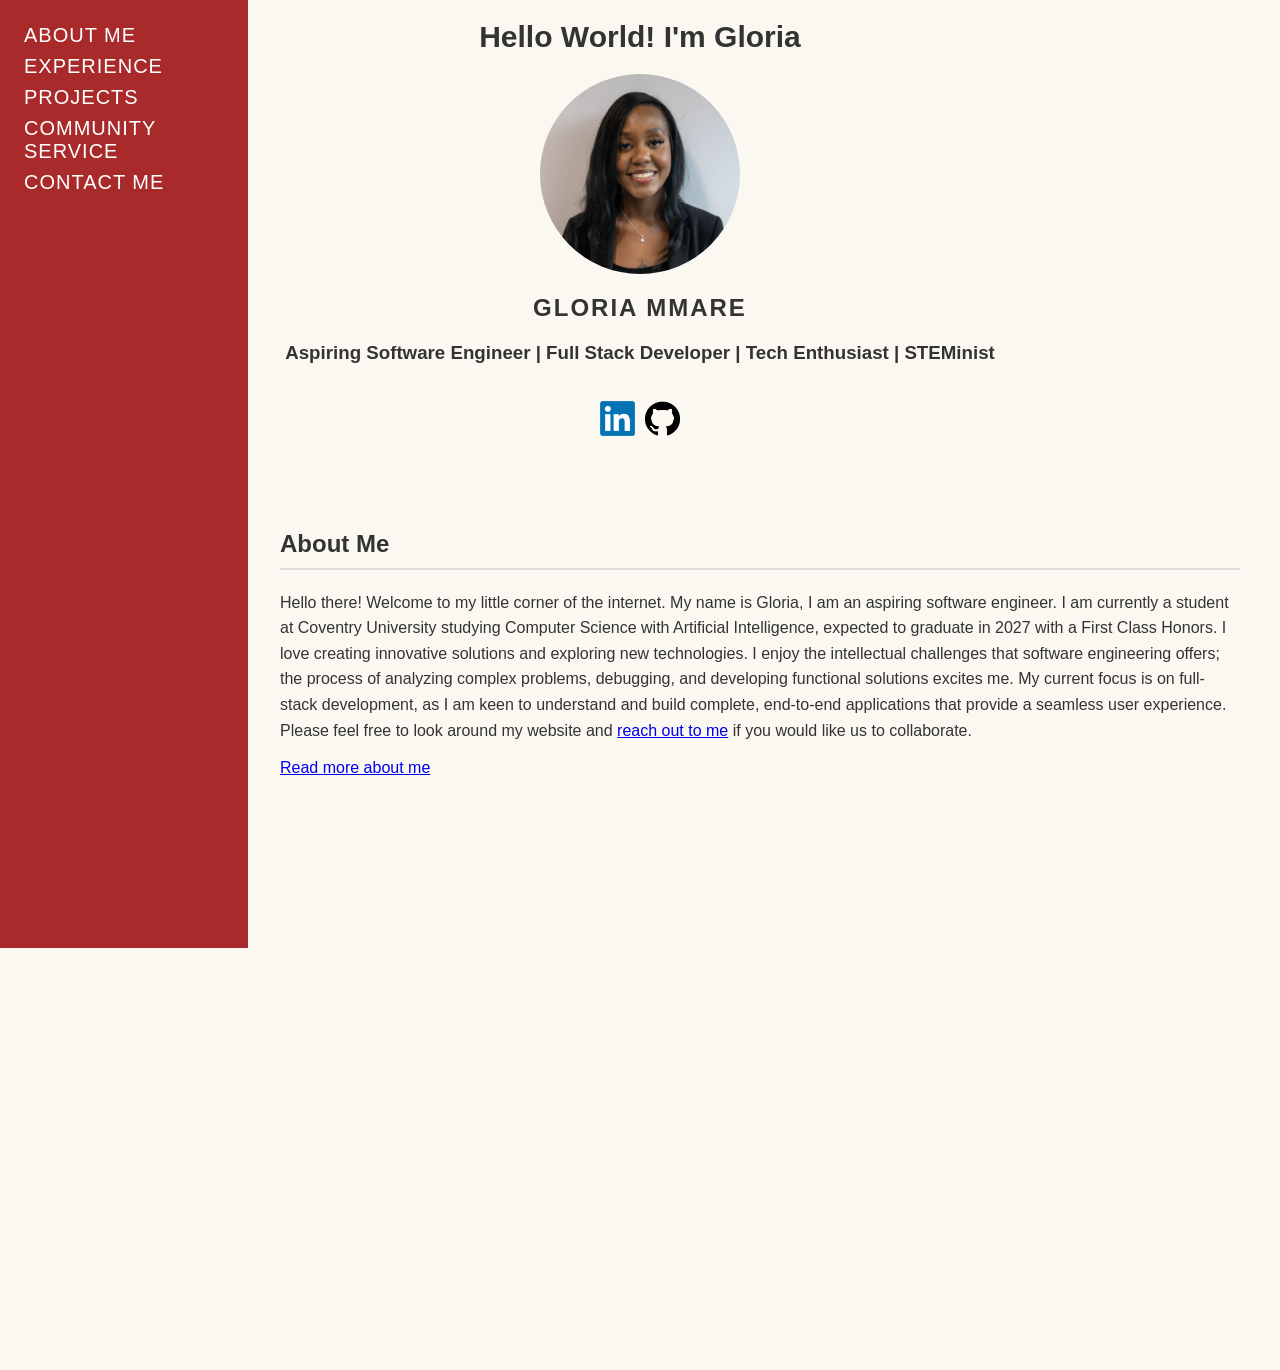
==== index.html @ 929f9eb6 "initial commit" ====
<!DOCTYPE html>
<html>
<body>
  <head>
     <title>Gloria's Website!</title>
     <link rel="stylesheet" href = "style.css" />
  </head>
    <!-- navigation bar to put on the side -->
 
  <header class = "introduction">
    <h1 style=" text-align: center; font-size: 30px;">Hello World! I'm Gloria</h1>
    <!-- add a favicon here -->

    <!-- <style>
      p {font-size: 20px; text-align: center;}
      h2 {font-size: 30px; text-align: center;}
    </style> -->
    </header>
    <div class="image-container">
      <img 
        src="/images/headshot.png" alt="headshot"/></br>
    </div>
    
      <h2 style="text-align: center;  text-transform: uppercase; letter-spacing: 2px;">Gloria Mmare</h2>
      <h3 style="text-align: center;">Aspiring Software Engineer | Full Stack Developer | Tech Enthusiast | STEMinist </h3>

    <div class="socials">
        <a href="https://www.linkedin.com/in/gloria-mmare-92b07a1b2/?skipRedirect=true" target="_blank" rel="social media">
            <img src="/images/linkedin2.png" alt="linkedin Profile" class="linkedin">
        </a>
        <a href="https://github.com/mmareg001/PROJECTS" target="_blank" rel="github">
            <img src="/images/github.png" alt="github" class="github">
        </a>
</div>
       

 
<div class = "main-container">

    <nav class = "main-nav">
  <div class="navdiv">
  <ul>
      <li><a href="/about_me.html">About Me</a></li>
      <li><a href="/experience.html">Experience</a></li>
      <li><a href="/projects.html">Projects</a></li>
      <li><a href ="/community.html">Community Service</a></li>
      <li><a href="/contact.html">Contact me</a></li>
      
    </ul>

    </div>
  
  </nav>
   <main class = "main-content">
      
  
         <h2 class="about-me-heading">About Me</h2>
         <div class="about-me-text">
          <p>Hello there! Welcome to my little corner of the internet. My name is Gloria, I am an aspiring software engineer.  I am currently a student at Coventry University studying Computer Science with Artificial Intelligence, expected to graduate in 2027 with a First Class Honors. I love creating innovative solutions and exploring new technologies. I enjoy the intellectual challenges that software engineering offers; the process of analyzing 
complex problems, debugging, and developing functional solutions excites me.
My current focus is on full-stack development, as I am keen to understand and build complete, end-to-end applications
that provide a seamless user experience. Please feel free to look around my website and <a href="/contact.html">reach out to me</a> if you would like us to collaborate. 
</p>
        <a href="/about_me.html">Read more about me</a>
         </div>
   </main>

</div>


</body>

</html>
---- style.css ----
body {
  background-color: #FAF8F0;
  font-family: 'Inter', sans-serif;
  margin: 0;
  color: #333
  
}
/* .introduction {background-color: #948888;}  */

/* Style the main navigation container */
/* .main-nav {
  /* This centers the menu on the page */
  /* display: flex;
  justify-content: center;
  width: 100%; */
  


/* put navigation bar on the top right of page
.main-nav {
  /* This centers the menu on the page */
  /* position:fixed;
  top: 0;
  right: 0;
  z-index: 1000; */
.main-container {
    display: flex;
    min-height: 100vh;
}

@media (max-width: 768px) {

    /* --- Step 1: Reposition the sidebar to be a top bar --- */
    .navigation-bar {
        position: static;   /* Un-fix it from the side of the page */
        width: 100%;        /* Make it span the full width */
        height: auto;       /* Let its height be determined by its content */
        
        /* Optional: Center the links for a better mobile look */
        text-align: center;
        padding: 20px 0;
    }

    /* --- Step 2: Remove the margin from the main content --- */
    .main-content {
        margin-left: 0; /* This is the KEY to stopping the overlap! */
        padding: 20px;  /* Adjust padding for smaller screens */
    }

    .introduction {
      margin-left: 0;
      padding: 20px;
    }

}

.main-nav {
  width: 200px;
  background-color: #a92a2a;
  /* font-family: 'Times New Roman', Times, serif; */
  /* padding-left: 10px;
  padding-right: 20px; */
  color: white;
  padding: 24px;
  height: 100vh;
  position:fixed;
  top: 0; 
  left: 0;
  /* right: 0; */

  /* flex-shrink: 0; Prevents the sidebar from shrinking */

  /* z-index: 1000; */
}

                            
/* Style the unordered list */
.main-nav ul {
  /* Remove default list  bullet points */
  list-style-type: none;
  margin: 0;
  padding: 0;
  
  /* Use Flexbox to make the list items horizontal instead of vertical*/
  /* display: block;
  gap: 5px; */         
}

/* Style the list items and the links inside them */


/* Style the list items and the links inside them */
.main-nav ul li{
  margin-bottom: 8px;
}




.main-nav li a {
  /* Remove the default underline from the links */
  text-decoration: none;
  
  /* Set the font and color */
  font-family: calibri, sans-serif; /* Use a font that matches the style */
  color: white; /* Charcoal color from the style guide */
  text-transform: uppercase;
  font-size: 20px;
  font-weight: 500 bold;
  letter-spacing: 0.05em;
  transition: background-color 0.2s ease-in-out;
  display: block;
  align-items: left;
  justify-content: left;
  padding: 12px, 0;
  gap: 20px;
  /* margin-right: 30px; */
  /* border: 2px dashed black; */
  
  /* Add padding for spacing and a clickable area */


}


/* Add a hover effect for a better user experience */
.main-nav li a:hover {
  color: red; /* Darken the color on hover */
}

/* body {
  padding-top: 50px; /* Adjust this value to the height of your navigation bar */

.main-content {
  flex-grow: 1;
  padding: 40px;
  margin-left: 240px
}


/* .introduction {text-align: center; line-height: 0.5;} */
.socials {text-align: center; height: 8vh; line-height: 0.7;}

/* p {font-size: 20px; text-align: center;} 
/* This sets font soze tp 20px for all paragraphs */
/* h2 {font-size: 30px; text-align: center;} */


.image-container {
  display: flex;
  justify-content: center; /* This centers the image horizontally */
  align-items: center; /* This centers the image vertically */
  margin-top: 20px;
  /* height: 30vh; Optional: This makes the container take up the full viewport height to center the image on the page. */
}

img {
  width: 200px; /* Set a specific width */
  height: 200px; /* Set the same height as the width for a perfect circle */
  border-radius: 50%; /* This is the key property for making it round */
  object-fit: cover; /* This will prevent the image from stretching if its original aspect ratio isn't square. It will crop it to fit. */
}
/* header {background-color: #939089;} */

.socials {
  display: flex;
  justify-content: center; /* This centers the image horizontally */
  align-items: center; /* This centers the image vertically */
  gap: 10px;
  margin:15px 0;
}

.socials a{
  text-decoration: none;
}

.linkedin, .github {
    width: 35px;
    height: 35px;
    transition: transform 0.3s ease;
     border-radius: 0; /* Override the general img rule for socials */
    /* margin: 0 10px; Use a larger value for visible spacing */
}


.linkedin:hover, .github:hover {
    transform: scale(1.2); /* Makes the logo slightly larger on hover */
    opacity: 0.8
}

.about-me-heading  {
  /* This centers the menu on the page */
  
  text-align: left;
  font-size: 24px;
  border-bottom: 2px solid #ddd;
  padding-bottom: 10px;
  margin-bottom: 20px;
 

}

.about-me-text {
  /* max-width: 1000px;  */
  margin: 0 auto; 
  text-align: left; /* Keep the text aligned to the left for readability */
   
}

.about-me-text p {
    font-size: 16px;
    line-height: 1.6;
    text-align: left;
}

/* applies to all elements in CSS */
/* * {
  text-align: center;
} */
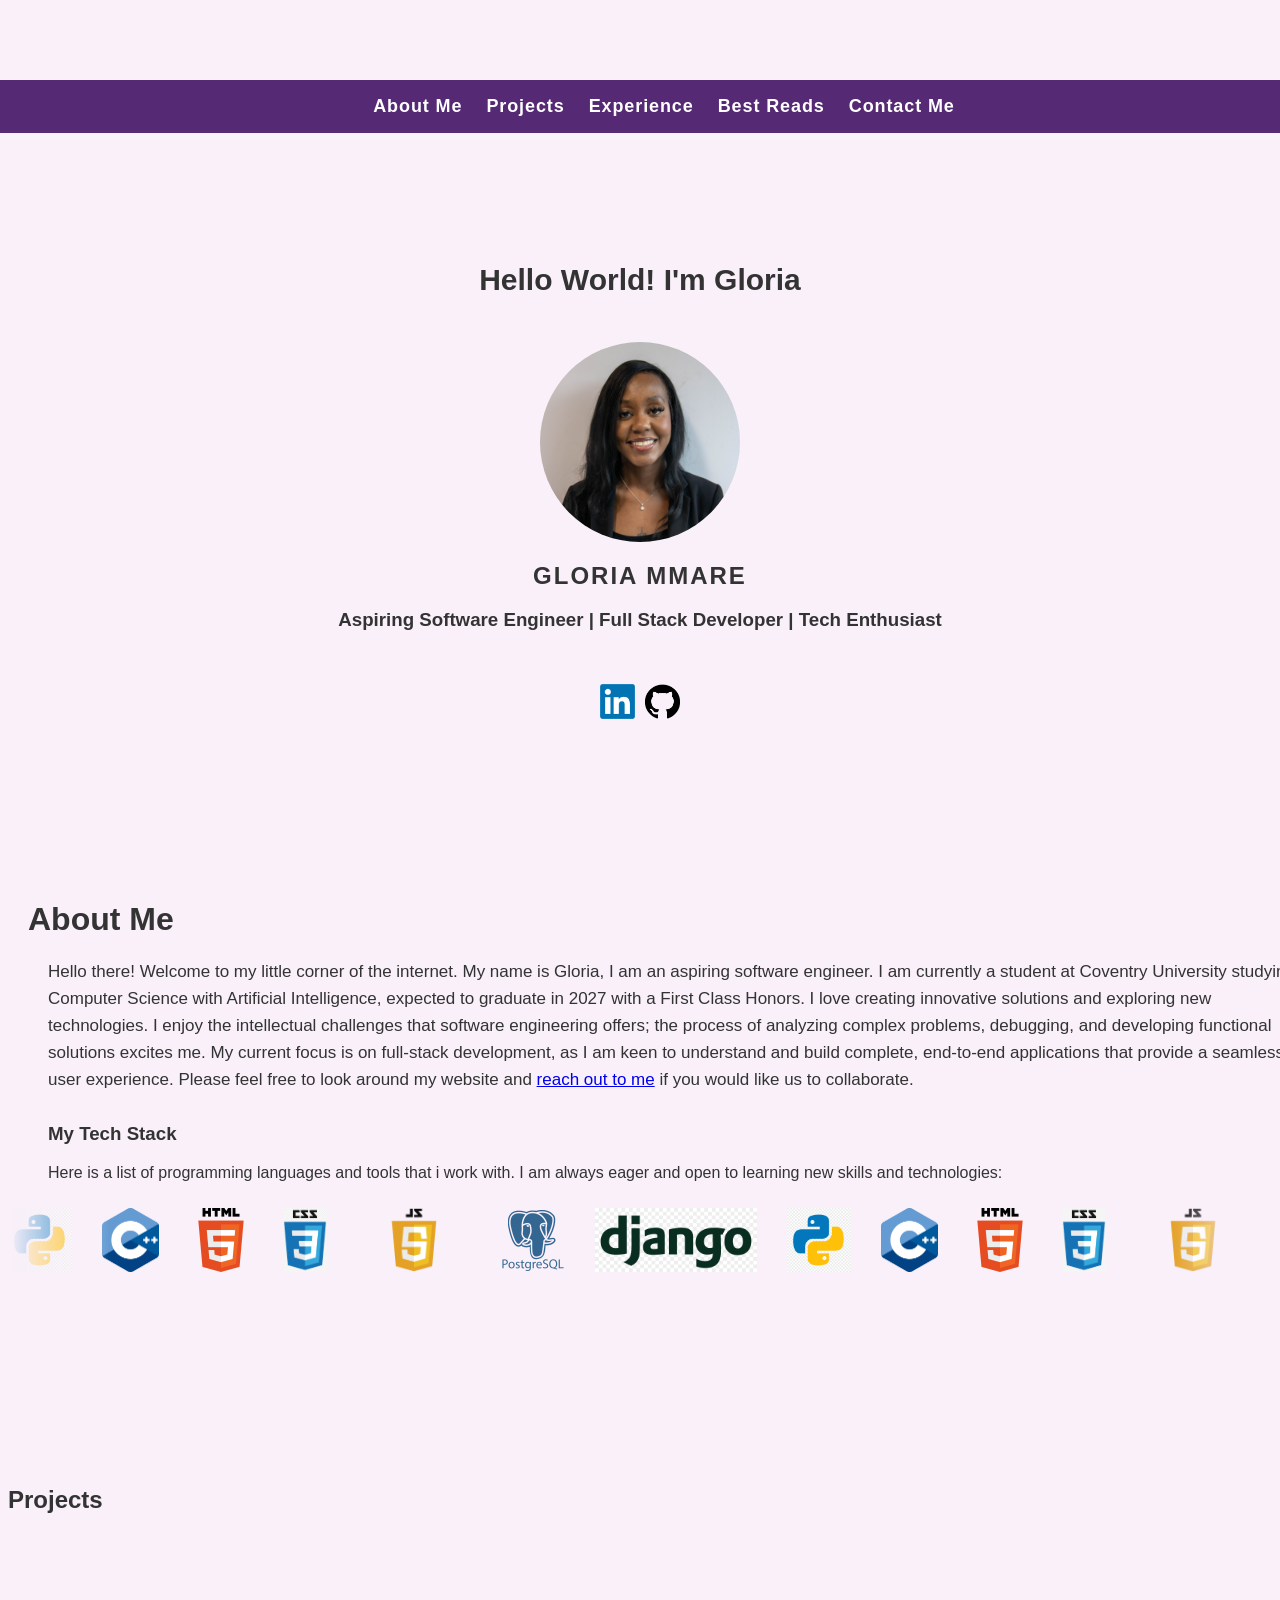
==== commit 3af7d652: "first commit for my website" ====
--- a/index.html
+++ b/index.html
@@ -4,10 +4,12 @@
   <head>
      <title>Gloria's Website!</title>
      <link rel="stylesheet" href = "style.css" />
+    
   </head>
     <!-- navigation bar to put on the side -->
- 
-  <header class = "introduction">
+    
+ <div class = "main-container">
+  <section id = "introduction" class="section">
     <h1 style=" text-align: center; font-size: 30px;">Hello World! I'm Gloria</h1>
     <!-- add a favicon here -->
 
@@ -21,53 +23,117 @@
         src="/images/headshot.png" alt="headshot"/></br>
     </div>
     
-      <h2 style="text-align: center;  text-transform: uppercase; letter-spacing: 2px;">Gloria Mmare</h2>
-      <h3 style="text-align: center;">Aspiring Software Engineer | Full Stack Developer | Tech Enthusiast | STEMinist </h3>
-
+    <div class ="subintro">
+       <h2 style="text-align: center;  text-transform: uppercase; letter-spacing: 2px;">Gloria Mmare</h2>
+      <h3 style="text-align: center;">Aspiring Software Engineer | Full Stack Developer | Tech Enthusiast </h3>
+    </div>
+     
     <div class="socials">
         <a href="https://www.linkedin.com/in/gloria-mmare-92b07a1b2/?skipRedirect=true" target="_blank" rel="social media">
             <img src="/images/linkedin2.png" alt="linkedin Profile" class="linkedin">
         </a>
-        <a href="https://github.com/mmareg001/PROJECTS" target="_blank" rel="github">
+        <a href="https://github.com/mmareg001" target="_blank" rel="github">
             <img src="/images/github.png" alt="github" class="github">
         </a>
+      </section>
 </div>
        
 
- 
-<div class = "main-container">
 
     <nav class = "main-nav">
-  <div class="navdiv">
+  <div id="navdiv">
   <ul>
-      <li><a href="/about_me.html">About Me</a></li>
-      <li><a href="/experience.html">Experience</a></li>
-      <li><a href="/projects.html">Projects</a></li>
-      <li><a href ="/community.html">Community Service</a></li>
-      <li><a href="/contact.html">Contact me</a></li>
+      <li><a href="#about">About Me</a></li>
+      <li><a href="#projects">Projects</a></li>
+      <li><a href="#experience">Experience</a></li>
+      <li><a href ="#reads">Best Reads</a></li>
+      <li><a href="#contact">Contact me</a></li>
       
     </ul>
 
     </div>
+<!--end of Navigation bar-->
   
   </nav>
+  
+    <script>
+    $(function(){
+    $("#navdiv").load("navbar.html");
+    });
+</script>
+
    <main class = "main-content">
-      
-  
+    <section id="about" class="section about-section">
+      <div class="inner">
          <h2 class="about-me-heading">About Me</h2>
          <div class="about-me-text">
           <p>Hello there! Welcome to my little corner of the internet. My name is Gloria, I am an aspiring software engineer.  I am currently a student at Coventry University studying Computer Science with Artificial Intelligence, expected to graduate in 2027 with a First Class Honors. I love creating innovative solutions and exploring new technologies. I enjoy the intellectual challenges that software engineering offers; the process of analyzing 
 complex problems, debugging, and developing functional solutions excites me.
 My current focus is on full-stack development, as I am keen to understand and build complete, end-to-end applications
-that provide a seamless user experience. Please feel free to look around my website and <a href="/contact.html">reach out to me</a> if you would like us to collaborate. 
+that provide a seamless user experience. Please feel free to look around my website and <a href="#contact">reach out to me</a> if you would like us to collaborate. 
 </p>
-        <a href="/about_me.html">Read more about me</a>
          </div>
-   </main>
+         </div>
 
+         <div class="tech-stack-container">
+  
+      <h3 class = "ts-text">My Tech Stack</h3>
+      <p class="ts-text">Here is a list of programming languages and tools that i work with. I am always eager and open to learning new skills and technologies:</p>
+    
+
+
+
+    <div class="marquee" aria-label="Tech stack logos scrolling">
+  <div class="marquee_track">
+    <!-- 1st copy -->
+    <div class="marquee_item">
+     <img src = "/images/python.png">
+      <img src = "/images/cpp.png">
+      <img src = "/images/html.png">
+      <img src = "/images/css.png">
+      <img src= "/images/javascript.png">
+    <img src = "/images/postgres.png">
+    <img src = "/images/django.png">
+    </div>
+
+    <!-- 2nd copy (identical; required for seamless loop) -->
+    <div class="marquee_item" aria-hidden="true">
+      <img src = "/images/python.png">
+      <img src = "/images/cpp.png">
+      <img src = "/images/html.png">
+      <img src = "/images/css.png">
+      <img src= "/images/javascript.png">
+     <img src = "/images/postgres.png">
+     <img src = "/images/django.png">
+    </div>
+  </div>
 </div>
 
+<!--git docker linux node js express js-->
 
-</body>
+    </div>
+    </section>
 
-</html>
+     <section id="projects" class="section">
+      <h2>Projects</h2>
+
+
+
+
+     </section>
+
+
+      <section id="experience" class="section">
+
+
+      </section>
+
+       <section id="reads" class="section">
+
+
+
+       </section>
+
+      </main>
+    </body>
+</html>
--- a/style.css
+++ b/style.css
@@ -1,11 +1,5 @@
 
-body {
-  background-color: #FAF8F0;
-  font-family: 'Inter', sans-serif;
-  margin: 0;
-  color: #333
-  
-}
+
 /* .introduction {background-color: #948888;}  */
 
 /* Style the main navigation container */
@@ -15,7 +9,15 @@
   justify-content: center;
   width: 100%; */
   
-
+  html {
+  scroll-snap-type: y mandatory;
+  scroll-behavior: smooth;
+}
+
+.section {
+  scroll-snap-align: start;
+  padding-top: 100px; /* prevents navbar overlap */
+}
 
 /* put navigation bar on the top right of page
 .main-nav {
@@ -24,9 +26,21 @@
   top: 0;
   right: 0;
   z-index: 1000; */
+  #introduction {
+  height: 70vh;       /* full screen height */
+  display: flex;
+  flex-direction: column;
+  justify-content: center;  /* vertically centered */
+  align-items: center;      /* horizontally centered */
+  text-align: center;
+}
+
 .main-container {
-    display: flex;
-    min-height: 100vh;
+    
+  max-width: 900px;
+  margin: 0 auto;
+  padding: 0 20px;
+
 }
 
 @media (max-width: 768px) {
@@ -44,29 +58,46 @@
 
     /* --- Step 2: Remove the margin from the main content --- */
     .main-content {
-        margin-left: 0; /* This is the KEY to stopping the overlap! */
+     /* This is the KEY to stopping the overlap! */
         padding: 20px;  /* Adjust padding for smaller screens */
     }
 
-    .introduction {
+
+
+    
+    .subintro {
+       width: 100%;        /* Make it span the full width */
+      height: auto;  
+      margin-left: 0;
+      padding: 20px;
+      text-align: center;
+    }
+
+      .tech-stack-container {
       margin-left: 0;
       padding: 20px;
     }
 
+    
 }
 
 .main-nav {
-  width: 200px;
-  background-color: #a92a2a;
+  width: 100%;
+  height: auto;
+  background-color: #562975;
   /* font-family: 'Times New Roman', Times, serif; */
   /* padding-left: 10px;
   padding-right: 20px; */
   color: white;
-  padding: 24px;
-  height: 100vh;
-  position:fixed;
+  padding: 16px 24px;
+  position: fixed;
   top: 0; 
   left: 0;
+  z-index: 1000;
+
+  display: flex;
+  justify-content: center;
+  align-items: center;
   /* right: 0; */
 
   /* flex-shrink: 0; Prevents the sidebar from shrinking */
@@ -81,6 +112,9 @@
   list-style-type: none;
   margin: 0;
   padding: 0;
+
+  display: flex;
+  gap: 24px;
   
   /* Use Flexbox to make the list items horizontal instead of vertical*/
   /* display: block;
@@ -92,7 +126,7 @@
 
 /* Style the list items and the links inside them */
 .main-nav ul li{
-  margin-bottom: 8px;
+  margin-bottom: 0;
 }
 
 
@@ -105,16 +139,13 @@
   /* Set the font and color */
   font-family: calibri, sans-serif; /* Use a font that matches the style */
   color: white; /* Charcoal color from the style guide */
-  text-transform: uppercase;
-  font-size: 20px;
-  font-weight: 500 bold;
+  text-transform: capitalize;
+  font-size: 18px;
+  font-weight: 600;
   letter-spacing: 0.05em;
   transition: background-color 0.2s ease-in-out;
-  display: block;
-  align-items: left;
-  justify-content: left;
-  padding: 12px, 0;
-  gap: 20px;
+  padding: 82px, 0;
+  
   /* margin-right: 30px; */
   /* border: 2px dashed black; */
   
@@ -129,14 +160,17 @@
   color: red; /* Darken the color on hover */
 }
 
+body {
+  background-color: #f9f0fa;
+  font-family: 'Inter', sans-serif;
+  color: #333;
+  margin-top: 80px;
+  
+}
 /* body {
   padding-top: 50px; /* Adjust this value to the height of your navigation bar */
 
-.main-content {
-  flex-grow: 1;
-  padding: 40px;
-  margin-left: 240px
-}
+
 
 
 /* .introduction {text-align: center; line-height: 0.5;} */
@@ -189,33 +223,211 @@
     opacity: 0.8
 }
 
+.about-section {
+  width: 100%;
+  padding: 64px 0;
+  scroll-margin-top: 80px;
+}
+
+.about-section.inner {
+  max-width: 1100px;
+  margin: 0 auto;
+  padding: 0 24px;
+}
+
 .about-me-heading  {
   /* This centers the menu on the page */
   
-  text-align: left;
-  font-size: 24px;
-  border-bottom: 2px solid #ddd;
-  padding-bottom: 10px;
-  margin-bottom: 20px;
+ text-align: left;
+  padding: 0 20px;
+margin-bottom: 20px;
+font-weight: 700;
+font-size: 32px;
  
 
 }
 
 .about-me-text {
   /* max-width: 1000px;  */
+ /* Keep the text aligned to the left for readability */
+   
+  max-width: none;
+  width: 100%;
+  padding: 0 40px;
+  text-align: left;
+
+}
+
+.about-me-text p {
+    font-size: 17px;
+    line-height: 1.6;
+    
+    
+}
+
+
+
+.tech-stack-container {
+    margin-top: 30px;
+    margin-bottom: 20px;
+    
+}
+
+.ts-text{
+  max-width: none;
+  width: 100%;
+  padding: 0 40px;
+  text-align: left;
+}
+
+.skills-list {
+   
+    
+    align-items: left;
+    gap: 5px; /* Space between badges */
+    padding-top: 10px;
+    margin: 15px 0;
+
+      display: grid;
+  /* This next line is the magic part: it creates 4 equal-width columns */
+  grid-template-columns: repeat(4, 1fr);
+  
+  /* This adds a nice space between all the logos */
+  
+  
+  /* Optional: Center the whole grid if it doesn't take up the full page width */
+  width: 80%;
+ 
+}
+
+.skils-list a{
+  text-decoration: none;
+}
+
+
+.skill-badge {
+    padding: 8px 15px;
+    border-radius: 5px;
+    color: white;
+    font-weight: bold;
+    font-size: 0.9em;
+    display: inline-flex;
+    align-items: center; /* This is key to vertically aligning the image and text */
+    gap: 8px; /* This creates the space between the image and the text */
+}
+
+/* --- NEW: Style for the images inside the badges --- */
+.marquee_item img {
+  width: 100px;
+  height: 100px;
+  object-fit: contain;
+}
+
+
+.experience-heading  {
+  text-align: center;
+  font-size: 20px;
+  border-bottom: 2px solid #ddd;
+}
+
+.experience-text {
+  /* max-width: 1000px;  */
   margin: 0 auto; 
-  text-align: left; /* Keep the text aligned to the left for readability */
+  text-align: center; /* Keep the text aligned to the left for readability */
    
 }
 
-.about-me-text p {
+.experience-text li {
     font-size: 16px;
-    line-height: 1.6;
-    text-align: left;
-}
-
-/* applies to all elements in CSS */
-/* * {
-  text-align: center;
-} */
-
+    text-align: center;
+}
+
+.project1 {
+  background-color: blueviolet;
+  box-shadow: 0;
+  padding: 10px;
+  border-radius: 25%;
+}
+
+.project1 h3 {
+  font-size: 20px;
+  color: white;
+  margin: 0 auto;
+}
+
+.project1 p {
+  font-size: 10px;
+  color: white;
+  margin: 0 auto;
+}
+
+.project1 img{
+  width: 100%
+}
+
+
+
+/* Container: hides overflow and adds a subtle edge fade (optional) */
+.marquee {
+  display: block;
+  width: 100%;
+  overflow: hidden;
+  /* Optional edge fade to mask pop-in/out */
+  -webkit-mask-image: linear-gradient(to right, transparent, black 8%, black 92%, transparent);
+          mask-image: linear-gradient(to right, transparent, black 8%, black 92%, transparent);
+}
+
+/* Track: two copies of content aligned in a row */
+.marquee_track {
+  display: inline-flex;
+  align-items: center;
+  white-space: nowrap;          /* keep everything on one line */
+  gap: 30px;                    /* space between items/groups */
+  animation: marquee-scroll 12s linear infinite; /* adjust speed here */
+  will-change: transform;       /* perf hint */
+}
+
+/* Pause on hover */
+.marquee:hover .marquee_track {
+  animation-play-state: paused;
+}
+
+/* Each group of images (one "copy") */
+.marquee_item {
+  display: inline-flex;
+  align-items: center;
+  gap: 30px;           /* spacing between logos */
+  flex: 0 0 auto;      /* prevent shrink */
+  padding: 10px 0;
+}
+
+/* Logos */
+.marquee_item img {
+  height: 64px;        /* pick a consistent height */
+  width: auto;         /* keep aspect ratio */
+  object-fit: contain; /* neat fitting */
+  border-radius: 0;
+}
+
+/* Continuous right -> left scroll by moving half the track width */
+@keyframes marquee-scroll {
+  from { transform: translateX(0); }
+  to   { transform: translateX(-50%); }
+}
+
+/* Responsive tweaks */
+@media (max-width: 1000px) {
+  .marquee_track { gap: 40px; }
+  .marquee_item { gap: 40px; }
+
+  /* If you want circular thumbnails on mobile, use this; otherwise keep logos rectangular */
+  /* .marquee_item img {
+    width: 200px;
+    height: 200px;
+    border-radius: 50%;
+    object-fit: cover;
+  } */
+}
+
+
+
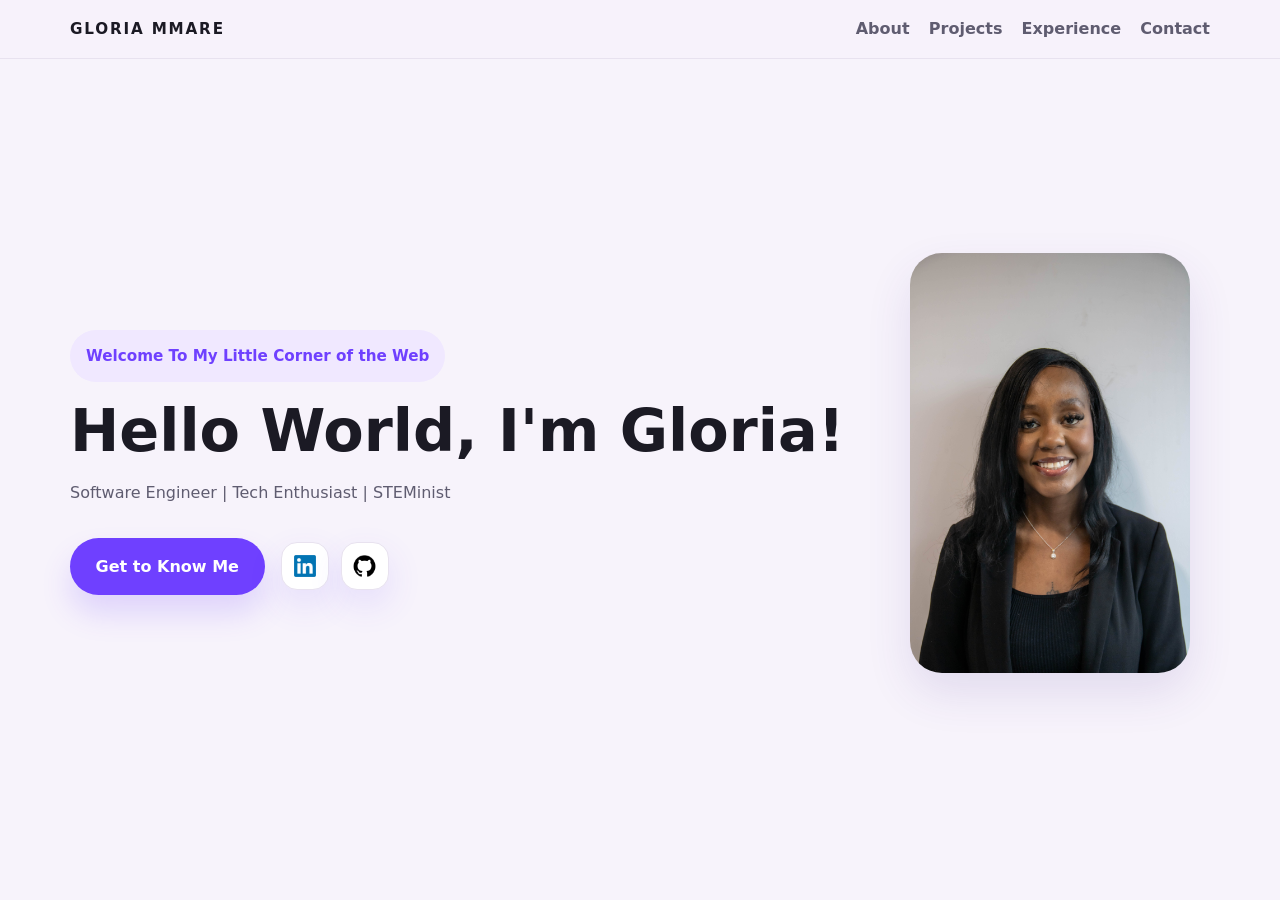
==== commit e7a45fe0: "Changes to my website UI" ====
--- a/index.html
+++ b/index.html
@@ -1,139 +1,50 @@
 <!DOCTYPE html>
-<html>
-<body>
-  <head>
-     <title>Gloria's Website!</title>
-     <link rel="stylesheet" href = "style.css" />
-    
-  </head>
-    <!-- navigation bar to put on the side -->
-    
- <div class = "main-container">
-  <section id = "introduction" class="section">
-    <h1 style=" text-align: center; font-size: 30px;">Hello World! I'm Gloria</h1>
-    <!-- add a favicon here -->
+<html lang="en">
+<head>
+  <meta charset="UTF-8" />
+  <meta name="viewport" content="width=device-width, initial-scale=1.0" />
+  <title>Gloria Mmare | Aspiring Software Engineer</title>
+  <link rel="stylesheet" href="style.css" />
+</head>
+<body class="homepage">
+  <header class="site-header">
+    <div class="container header-inner">
+      <a href="index.html" class="brand"> GLORIA MMARE
+      </a>
+      <nav class="main-nav">
+        <ul>
+          <li><a href="about_me.html">About</a></li>
+          <li><a href="projects.html">Projects</a></li>
+          <li><a href="experience.html">Experience</a></li>
+          <li><a href="contact.html">Contact</a></li>
+        </ul>
+      </nav>
+    </div>
+  </header>
 
-    <!-- <style>
-      p {font-size: 20px; text-align: center;}
-      h2 {font-size: 30px; text-align: center;}
-    </style> -->
-    </header>
-    <div class="image-container">
-      <img 
-        src="/images/headshot.png" alt="headshot"/></br>
-    </div>
-    
-    <div class ="subintro">
-       <h2 style="text-align: center;  text-transform: uppercase; letter-spacing: 2px;">Gloria Mmare</h2>
-      <h3 style="text-align: center;">Aspiring Software Engineer | Full Stack Developer | Tech Enthusiast </h3>
-    </div>
-     
-    <div class="socials">
-        <a href="https://www.linkedin.com/in/gloria-mmare-92b07a1b2/?skipRedirect=true" target="_blank" rel="social media">
-            <img src="/images/linkedin2.png" alt="linkedin Profile" class="linkedin">
-        </a>
-        <a href="https://github.com/mmareg001" target="_blank" rel="github">
-            <img src="/images/github.png" alt="github" class="github">
-        </a>
-      </section>
-</div>
-       
+  <main class="container">
+    <section class="hero">
+      <div>
+        <span class="hero-badge"> Welcome To My Little Corner of the Web </span> 
+        <h1 class="hero-title">Hello World, I'm Gloria!</h1>
+        <p class="hero-description"> Software Engineer | Tech Enthusiast | STEMinist </p>
+        <div class="hero-actions">
+          <a href="about_me.html" class="button button-primary">Get to Know Me</a>
+          <div class="icon-actions">
+            <a href="https://www.linkedin.com/in/gloria-mmare-92b07a1b2/?skipRedirect=true" target="_blank" rel="noopener noreferrer" class="icon-button" aria-label="LinkedIn">
+              <img src="images/linkedin2.png" alt="LinkedIn" />
+            </a>
+            <a href="https://github.com/mmareg001" target="_blank" rel="noopener noreferrer" class="icon-button" aria-label="GitHub">
+              <img src="images/github.png" alt="GitHub" />
+            </a>
+          </div>
+        </div>
+      </div>
 
-
-    <nav class = "main-nav">
-  <div id="navdiv">
-  <ul>
-      <li><a href="#about">About Me</a></li>
-      <li><a href="#projects">Projects</a></li>
-      <li><a href="#experience">Experience</a></li>
-      <li><a href ="#reads">Best Reads</a></li>
-      <li><a href="#contact">Contact me</a></li>
-      
-    </ul>
-
-    </div>
-<!--end of Navigation bar-->
-  
-  </nav>
-  
-    <script>
-    $(function(){
-    $("#navdiv").load("navbar.html");
-    });
-</script>
-
-   <main class = "main-content">
-    <section id="about" class="section about-section">
-      <div class="inner">
-         <h2 class="about-me-heading">About Me</h2>
-         <div class="about-me-text">
-          <p>Hello there! Welcome to my little corner of the internet. My name is Gloria, I am an aspiring software engineer.  I am currently a student at Coventry University studying Computer Science with Artificial Intelligence, expected to graduate in 2027 with a First Class Honors. I love creating innovative solutions and exploring new technologies. I enjoy the intellectual challenges that software engineering offers; the process of analyzing 
-complex problems, debugging, and developing functional solutions excites me.
-My current focus is on full-stack development, as I am keen to understand and build complete, end-to-end applications
-that provide a seamless user experience. Please feel free to look around my website and <a href="#contact">reach out to me</a> if you would like us to collaborate. 
-</p>
-         </div>
-         </div>
-
-         <div class="tech-stack-container">
-  
-      <h3 class = "ts-text">My Tech Stack</h3>
-      <p class="ts-text">Here is a list of programming languages and tools that i work with. I am always eager and open to learning new skills and technologies:</p>
-    
-
-
-
-    <div class="marquee" aria-label="Tech stack logos scrolling">
-  <div class="marquee_track">
-    <!-- 1st copy -->
-    <div class="marquee_item">
-     <img src = "/images/python.png">
-      <img src = "/images/cpp.png">
-      <img src = "/images/html.png">
-      <img src = "/images/css.png">
-      <img src= "/images/javascript.png">
-    <img src = "/images/postgres.png">
-    <img src = "/images/django.png">
-    </div>
-
-    <!-- 2nd copy (identical; required for seamless loop) -->
-    <div class="marquee_item" aria-hidden="true">
-      <img src = "/images/python.png">
-      <img src = "/images/cpp.png">
-      <img src = "/images/html.png">
-      <img src = "/images/css.png">
-      <img src= "/images/javascript.png">
-     <img src = "/images/postgres.png">
-     <img src = "/images/django.png">
-    </div>
-  </div>
-</div>
-
-<!--git docker linux node js express js-->
-
-    </div>
+      <div class="hero-image">
+        <img src="images/headshot.png" alt="Gloria Mmare headshot" />
+      </div>
     </section>
-
-     <section id="projects" class="section">
-      <h2>Projects</h2>
-
-
-
-
-     </section>
-
-
-      <section id="experience" class="section">
-
-
-      </section>
-
-       <section id="reads" class="section">
-
-
-
-       </section>
-
-      </main>
-    </body>
-</html>+  </main>
+</body>
+</html>
--- a/style.css
+++ b/style.css
@@ -1,433 +1,488 @@
-
-
-/* .introduction {background-color: #948888;}  */
-
-/* Style the main navigation container */
-/* .main-nav {
-  /* This centers the menu on the page */
-  /* display: flex;
+:root {
+  color-scheme: light;
+  --bg: #f7f3fb;
+  --surface: #ffffff;
+  --surface-strong: #f7f1ff;
+  --text: #1b1a24;
+  --muted: #5f5c70;
+  --accent: #6f40ff;
+  --accent-soft: #f0e8ff;
+  --border: #e8e2ef;
+  --shadow: 0 20px 45px rgba(72, 52, 145, 0.12);
+}
+
+* {
+  box-sizing: border-box;
+}
+
+html {
+  scroll-behavior: smooth;
+}
+
+html,
+body {
+  min-height: 100%;
+}
+
+body {
+  margin: 0;
+  font-family: Inter, system-ui, -apple-system, BlinkMacSystemFont, "Segoe UI", sans-serif;
+  background: var(--bg);
+  color: var(--text);
+  line-height: 1.6;
+  overflow: auto;
+}
+
+body.homepage {
+  overflow: hidden;
+}
+
+body.homepage main {
+  height: calc(100vh - 92px);
+}
+
+img {
+  max-width: 100%;
+  display: block;
+}
+
+a {
+  color: inherit;
+}
+
+button,
+input,
+textarea,
+a {
+  font: inherit;
+}
+
+.container {
+  width: min(1140px, calc(100% - 2rem));
+  margin: 0 auto;
+}
+
+.site-header {
+  position: sticky;
+  top: 0;
+  z-index: 100;
+  background: rgba(247, 243, 251, 0.96);
+  border-bottom: 1px solid var(--border);
+}
+
+.header-inner {
+  display: flex;
+  align-items: center;
+  justify-content: space-between;
+  gap: 1rem;
+  padding: 1rem 0;
+}
+
+.brand {
+  font-weight: 700;
+  letter-spacing: 0.12em;
+  text-transform: uppercase;
+  font-size: 0.95rem;
+  text-decoration: none;
+  color: var(--text);
+}
+
+.main-nav ul {
+  display: flex;
+  flex-wrap: wrap;
+  gap: 1.2rem;
+  margin: 0;
+  padding: 0;
+  list-style: none;
+}
+
+.main-nav a {
+  color: var(--muted);
+  text-decoration: none;
+  font-weight: 600;
+  transition: color 0.2s ease;
+}
+
+.main-nav a:hover,
+.main-nav a:focus-visible {
+  color: var(--accent);
+}
+
+.hero {
+  display: grid;
+  grid-template-columns: minmax(0, 1.15fr) minmax(220px, 320px);
+  align-items: center;
+  gap: 2rem;
+  min-height: 100%;
+  padding: 2.5rem 0;
+}
+
+.hero-badge {
+  display: inline-flex;
+  align-items: center;
+  gap: 0.65rem;
+  padding: 0.85rem 1rem;
+  border-radius: 999px;
+  background: var(--accent-soft);
+  color: var(--accent);
+  font-size: 0.95rem;
+  font-weight: 700;
+}
+
+.hero-title {
+  margin: 1.25rem 0 1.3rem;
+  font-size: clamp(2.6rem, 4.6vw, 4.4rem);
+  line-height: 0.98;
+}
+
+.hero-description {
+  max-width: 58ch;
+  margin: 0;
+  color: var(--muted);
+}
+
+.hero-actions {
+  display: flex;
+  flex-wrap: wrap;
+  gap: 1rem;
+  margin: 2rem 0 0;
+}
+
+.button {
+  display: inline-flex;
+  align-items: center;
   justify-content: center;
-  width: 100%; */
-  
-  html {
-  scroll-snap-type: y mandatory;
-  scroll-behavior: smooth;
+  padding: 1rem 1.6rem;
+  border-radius: 999px;
+  text-decoration: none;
+  font-weight: 700;
+  transition: transform 0.2s ease, background 0.2s ease, color 0.2s ease;
+}
+
+.button-primary {
+  background: var(--accent);
+  color: white;
+  box-shadow: 0 18px 30px rgba(111, 64, 255, 0.18);
+}
+
+.button-primary:hover {
+  transform: translateY(-1px);
+  background: #5f32e6;
+}
+
+.button-secondary {
+  background: white;
+  color: var(--text);
+  border: 1px solid var(--border);
+}
+
+.button-secondary:hover {
+  background: #f6f0ff;
+}
+
+.hero-image {
+  display: grid;
+  place-items: center;
+}
+
+.hero-image img {
+  width: 280px;
+  max-width: 100%;
+  border-radius: 2rem;
+  box-shadow: var(--shadow);
+}
+
+.hero-actions {
+  display: flex;
+  flex-wrap: wrap;
+  gap: 1rem;
+  margin: 2rem 0 0;
+  align-items: center;
+}
+
+.icon-actions {
+  display: flex;
+  gap: 0.75rem;
+}
+
+.icon-button {
+  display: inline-flex;
+  width: 48px;
+  height: 48px;
+  border-radius: 16px;
+  background: white;
+  align-items: center;
+  justify-content: center;
+  box-shadow: 0 14px 35px rgba(95, 64, 255, 0.12);
+  border: 1px solid var(--border);
+  transition: transform 0.2s ease;
+}
+
+.icon-button img {
+  width: auto;
+  height: 22px;
+  max-width: 100%;
+  max-height: 100%;
+  object-fit: contain;
+}
+
+.icon-button:hover {
+  transform: translateY(-2px);
+}
+
+.socials {
+  display: flex;
+  flex-wrap: wrap;
+  gap: 0.75rem;
+  margin-top: 2rem;
+}
+
+.socials a {
+  display: inline-flex;
+  width: 48px;
+  height: 48px;
+  border-radius: 16px;
+  background: white;
+  align-items: center;
+  justify-content: center;
+  box-shadow: 0 14px 35px rgba(95, 64, 255, 0.12);
+  transition: transform 0.2s ease;
+}
+
+.socials a:hover {
+  transform: translateY(-2px);
+}
+
+.socials img {
+  width: 24px;
+  height: 24px;
 }
 
 .section {
-  scroll-snap-align: start;
-  padding-top: 100px; /* prevents navbar overlap */
-}
-
-/* put navigation bar on the top right of page
-.main-nav {
-  /* This centers the menu on the page */
-  /* position:fixed;
-  top: 0;
-  right: 0;
-  z-index: 1000; */
-  #introduction {
-  height: 70vh;       /* full screen height */
+  padding: 4rem 0;
+}
+
+.section-title {
+  font-size: clamp(1.8rem, 2vw, 2.4rem);
+  margin: 0 0 1rem;
+}
+
+.section-copy {
+  max-width: 68ch;
+  margin: 0;
+  color: var(--muted);
+  line-height: 1.8;
+}
+
+.section-grid {
+  display: grid;
+  gap: 1.5rem;
+}
+
+.overview-grid,
+.project-grid,
+.experience-grid,
+.section-highlight {
+  display: grid;
+  gap: 1.5rem;
+}
+
+.overview-grid {
+  grid-template-columns: repeat(3, minmax(220px, 1fr));
+}
+
+.card,
+.highlight-card,
+.project-card,
+.experience-card {
+  background: white;
+  border: 1px solid var(--border);
+  border-radius: 24px;
+  box-shadow: 0 18px 40px rgba(20, 18, 48, 0.06);
+}
+
+.card {
+  padding: 1.75rem;
+}
+
+.card h3,
+.highlight-card h3,
+.project-card h3,
+.experience-card h3 {
+  margin: 0 0 0.85rem;
+  font-size: 1.15rem;
+}
+
+.card p,
+.highlight-card p,
+.project-card p,
+.experience-card p {
+  margin: 0;
+  color: var(--muted);
+}
+
+.card-list,
+.feature-list,
+.experience-card ul,
+.read-list {
+  margin: 1rem 0 0;
+  padding-left: 1.2rem;
+  color: var(--muted);
+}
+
+.card-list li,
+.feature-list li,
+.experience-card li,
+.read-list li {
+  margin-bottom: 0.7rem;
+}
+
+.card-link,
+.project-card a,
+.highlight-card a {
+  margin-top: 1rem;
+  display: inline-flex;
+  color: var(--accent);
+  font-weight: 700;
+  text-decoration: none;
+}
+
+.card-link:hover,
+.project-card a:hover,
+.highlight-card a:hover {
+  text-decoration: underline;
+}
+
+.tech-stack {
+  background: white;
+  border: 1px solid var(--border);
+  border-radius: 28px;
+  padding: 2rem;
+}
+
+.tech-stack ul {
+  display: grid;
+  grid-template-columns: repeat(3, minmax(160px, 1fr));
+  gap: 1rem;
+  list-style: none;
+  margin: 1.25rem 0 0;
+  padding: 0;
+}
+
+.tech-stack li {
+  padding: 1rem 1.1rem;
+  border-radius: 18px;
+  background: #fbf6ff;
+  border: 1px solid #efe6ff;
+  color: var(--text);
+}
+
+.tech-stack li strong {
+  display: block;
+  margin-bottom: 0.55rem;
+}
+
+.project-grid {
+  grid-template-columns: repeat(3, minmax(240px, 1fr));
+}
+
+.project-card {
+  overflow: hidden;
   display: flex;
   flex-direction: column;
-  justify-content: center;  /* vertically centered */
-  align-items: center;      /* horizontally centered */
+}
+
+.project-card img,
+.project-card .image-fallback {
+  width: 100%;
+  aspect-ratio: 16 / 10;
+  object-fit: cover;
+}
+
+.project-card .image-fallback {
+  display: grid;
+  place-items: center;
+  background: #f5effc;
+  color: var(--muted);
+  font-size: 0.95rem;
+}
+
+.project-card .project-card-content {
+  padding: 1.5rem;
+  display: flex;
+  flex-direction: column;
+  gap: 1rem;
+  flex: 1;
+}
+
+.project-card .project-card-content p {
+  margin: 0;
+}
+
+.experience-grid {
+  grid-template-columns: 1fr;
+}
+
+.experience-card {
+  padding: 1.75rem;
+}
+
+.experience-card .meta {
+  color: var(--accent);
+  margin-top: 0.2rem;
+  font-weight: 700;
+}
+
+.experience-card ul {
+  margin: 1rem 0 0;
+  padding-left: 1.2rem;
+}
+
+.cta-banner {
+  background: linear-gradient(135deg, rgba(111, 64, 255, 0.12), rgba(248, 243, 251, 1));
+  border: 1px solid rgba(111, 64, 255, 0.18);
+  border-radius: 28px;
+  padding: 2rem;
+  display: grid;
+  grid-template-columns: 1fr auto;
+  gap: 1.5rem;
+  align-items: center;
+}
+
+.footer {
+  padding: 2rem 0 3rem;
+  color: var(--muted);
   text-align: center;
-}
-
-.main-container {
-    
-  max-width: 900px;
-  margin: 0 auto;
-  padding: 0 20px;
-
-}
-
-@media (max-width: 768px) {
-
-    /* --- Step 1: Reposition the sidebar to be a top bar --- */
-    .navigation-bar {
-        position: static;   /* Un-fix it from the side of the page */
-        width: 100%;        /* Make it span the full width */
-        height: auto;       /* Let its height be determined by its content */
-        
-        /* Optional: Center the links for a better mobile look */
-        text-align: center;
-        padding: 20px 0;
-    }
-
-    /* --- Step 2: Remove the margin from the main content --- */
-    .main-content {
-     /* This is the KEY to stopping the overlap! */
-        padding: 20px;  /* Adjust padding for smaller screens */
-    }
-
-
-
-    
-    .subintro {
-       width: 100%;        /* Make it span the full width */
-      height: auto;  
-      margin-left: 0;
-      padding: 20px;
-      text-align: center;
-    }
-
-      .tech-stack-container {
-      margin-left: 0;
-      padding: 20px;
-    }
-
-    
-}
-
-.main-nav {
-  width: 100%;
-  height: auto;
-  background-color: #562975;
-  /* font-family: 'Times New Roman', Times, serif; */
-  /* padding-left: 10px;
-  padding-right: 20px; */
-  color: white;
-  padding: 16px 24px;
-  position: fixed;
-  top: 0; 
-  left: 0;
-  z-index: 1000;
-
-  display: flex;
-  justify-content: center;
-  align-items: center;
-  /* right: 0; */
-
-  /* flex-shrink: 0; Prevents the sidebar from shrinking */
-
-  /* z-index: 1000; */
-}
-
-                            
-/* Style the unordered list */
-.main-nav ul {
-  /* Remove default list  bullet points */
-  list-style-type: none;
-  margin: 0;
-  padding: 0;
-
-  display: flex;
-  gap: 24px;
-  
-  /* Use Flexbox to make the list items horizontal instead of vertical*/
-  /* display: block;
-  gap: 5px; */         
-}
-
-/* Style the list items and the links inside them */
-
-
-/* Style the list items and the links inside them */
-.main-nav ul li{
-  margin-bottom: 0;
-}
-
-
-
-
-.main-nav li a {
-  /* Remove the default underline from the links */
-  text-decoration: none;
-  
-  /* Set the font and color */
-  font-family: calibri, sans-serif; /* Use a font that matches the style */
-  color: white; /* Charcoal color from the style guide */
-  text-transform: capitalize;
-  font-size: 18px;
-  font-weight: 600;
-  letter-spacing: 0.05em;
-  transition: background-color 0.2s ease-in-out;
-  padding: 82px, 0;
-  
-  /* margin-right: 30px; */
-  /* border: 2px dashed black; */
-  
-  /* Add padding for spacing and a clickable area */
-
-
-}
-
-
-/* Add a hover effect for a better user experience */
-.main-nav li a:hover {
-  color: red; /* Darken the color on hover */
-}
-
-body {
-  background-color: #f9f0fa;
-  font-family: 'Inter', sans-serif;
-  color: #333;
-  margin-top: 80px;
-  
-}
-/* body {
-  padding-top: 50px; /* Adjust this value to the height of your navigation bar */
-
-
-
-
-/* .introduction {text-align: center; line-height: 0.5;} */
-.socials {text-align: center; height: 8vh; line-height: 0.7;}
-
-/* p {font-size: 20px; text-align: center;} 
-/* This sets font soze tp 20px for all paragraphs */
-/* h2 {font-size: 30px; text-align: center;} */
-
-
-.image-container {
-  display: flex;
-  justify-content: center; /* This centers the image horizontally */
-  align-items: center; /* This centers the image vertically */
-  margin-top: 20px;
-  /* height: 30vh; Optional: This makes the container take up the full viewport height to center the image on the page. */
-}
-
-img {
-  width: 200px; /* Set a specific width */
-  height: 200px; /* Set the same height as the width for a perfect circle */
-  border-radius: 50%; /* This is the key property for making it round */
-  object-fit: cover; /* This will prevent the image from stretching if its original aspect ratio isn't square. It will crop it to fit. */
-}
-/* header {background-color: #939089;} */
-
-.socials {
-  display: flex;
-  justify-content: center; /* This centers the image horizontally */
-  align-items: center; /* This centers the image vertically */
-  gap: 10px;
-  margin:15px 0;
-}
-
-.socials a{
-  text-decoration: none;
-}
-
-.linkedin, .github {
-    width: 35px;
-    height: 35px;
-    transition: transform 0.3s ease;
-     border-radius: 0; /* Override the general img rule for socials */
-    /* margin: 0 10px; Use a larger value for visible spacing */
-}
-
-
-.linkedin:hover, .github:hover {
-    transform: scale(1.2); /* Makes the logo slightly larger on hover */
-    opacity: 0.8
-}
-
-.about-section {
-  width: 100%;
-  padding: 64px 0;
-  scroll-margin-top: 80px;
-}
-
-.about-section.inner {
-  max-width: 1100px;
-  margin: 0 auto;
-  padding: 0 24px;
-}
-
-.about-me-heading  {
-  /* This centers the menu on the page */
-  
- text-align: left;
-  padding: 0 20px;
-margin-bottom: 20px;
-font-weight: 700;
-font-size: 32px;
- 
-
-}
-
-.about-me-text {
-  /* max-width: 1000px;  */
- /* Keep the text aligned to the left for readability */
-   
-  max-width: none;
-  width: 100%;
-  padding: 0 40px;
-  text-align: left;
-
-}
-
-.about-me-text p {
-    font-size: 17px;
-    line-height: 1.6;
-    
-    
-}
-
-
-
-.tech-stack-container {
-    margin-top: 30px;
-    margin-bottom: 20px;
-    
-}
-
-.ts-text{
-  max-width: none;
-  width: 100%;
-  padding: 0 40px;
-  text-align: left;
-}
-
-.skills-list {
-   
-    
-    align-items: left;
-    gap: 5px; /* Space between badges */
-    padding-top: 10px;
-    margin: 15px 0;
-
-      display: grid;
-  /* This next line is the magic part: it creates 4 equal-width columns */
-  grid-template-columns: repeat(4, 1fr);
-  
-  /* This adds a nice space between all the logos */
-  
-  
-  /* Optional: Center the whole grid if it doesn't take up the full page width */
-  width: 80%;
- 
-}
-
-.skils-list a{
-  text-decoration: none;
-}
-
-
-.skill-badge {
-    padding: 8px 15px;
-    border-radius: 5px;
-    color: white;
-    font-weight: bold;
-    font-size: 0.9em;
-    display: inline-flex;
-    align-items: center; /* This is key to vertically aligning the image and text */
-    gap: 8px; /* This creates the space between the image and the text */
-}
-
-/* --- NEW: Style for the images inside the badges --- */
-.marquee_item img {
-  width: 100px;
-  height: 100px;
-  object-fit: contain;
-}
-
-
-.experience-heading  {
-  text-align: center;
-  font-size: 20px;
-  border-bottom: 2px solid #ddd;
-}
-
-.experience-text {
-  /* max-width: 1000px;  */
-  margin: 0 auto; 
-  text-align: center; /* Keep the text aligned to the left for readability */
-   
-}
-
-.experience-text li {
-    font-size: 16px;
-    text-align: center;
-}
-
-.project1 {
-  background-color: blueviolet;
-  box-shadow: 0;
-  padding: 10px;
-  border-radius: 25%;
-}
-
-.project1 h3 {
-  font-size: 20px;
-  color: white;
-  margin: 0 auto;
-}
-
-.project1 p {
-  font-size: 10px;
-  color: white;
-  margin: 0 auto;
-}
-
-.project1 img{
-  width: 100%
-}
-
-
-
-/* Container: hides overflow and adds a subtle edge fade (optional) */
-.marquee {
-  display: block;
-  width: 100%;
-  overflow: hidden;
-  /* Optional edge fade to mask pop-in/out */
-  -webkit-mask-image: linear-gradient(to right, transparent, black 8%, black 92%, transparent);
-          mask-image: linear-gradient(to right, transparent, black 8%, black 92%, transparent);
-}
-
-/* Track: two copies of content aligned in a row */
-.marquee_track {
-  display: inline-flex;
-  align-items: center;
-  white-space: nowrap;          /* keep everything on one line */
-  gap: 30px;                    /* space between items/groups */
-  animation: marquee-scroll 12s linear infinite; /* adjust speed here */
-  will-change: transform;       /* perf hint */
-}
-
-/* Pause on hover */
-.marquee:hover .marquee_track {
-  animation-play-state: paused;
-}
-
-/* Each group of images (one "copy") */
-.marquee_item {
-  display: inline-flex;
-  align-items: center;
-  gap: 30px;           /* spacing between logos */
-  flex: 0 0 auto;      /* prevent shrink */
-  padding: 10px 0;
-}
-
-/* Logos */
-.marquee_item img {
-  height: 64px;        /* pick a consistent height */
-  width: auto;         /* keep aspect ratio */
-  object-fit: contain; /* neat fitting */
-  border-radius: 0;
-}
-
-/* Continuous right -> left scroll by moving half the track width */
-@keyframes marquee-scroll {
-  from { transform: translateX(0); }
-  to   { transform: translateX(-50%); }
-}
-
-/* Responsive tweaks */
-@media (max-width: 1000px) {
-  .marquee_track { gap: 40px; }
-  .marquee_item { gap: 40px; }
-
-  /* If you want circular thumbnails on mobile, use this; otherwise keep logos rectangular */
-  /* .marquee_item img {
-    width: 200px;
-    height: 200px;
-    border-radius: 50%;
-    object-fit: cover;
-  } */
-}
-
-
-
+  font-size: 0.95rem;
+}
+
+@media (max-width: 960px) {
+  .hero {
+    grid-template-columns: 1fr;
+  }
+
+  .overview-grid,
+  .project-grid,
+  .section-highlight {
+    grid-template-columns: 1fr;
+  }
+}
+
+@media (max-width: 680px) {
+  .header-inner {
+    flex-direction: column;
+    align-items: flex-start;
+  }
+
+  .main-nav ul {
+    gap: 0.8rem;
+  }
+
+  .hero-title {
+    font-size: 2.8rem;
+  }
+
+  .hero-actions {
+    width: 100%;
+  }
+}
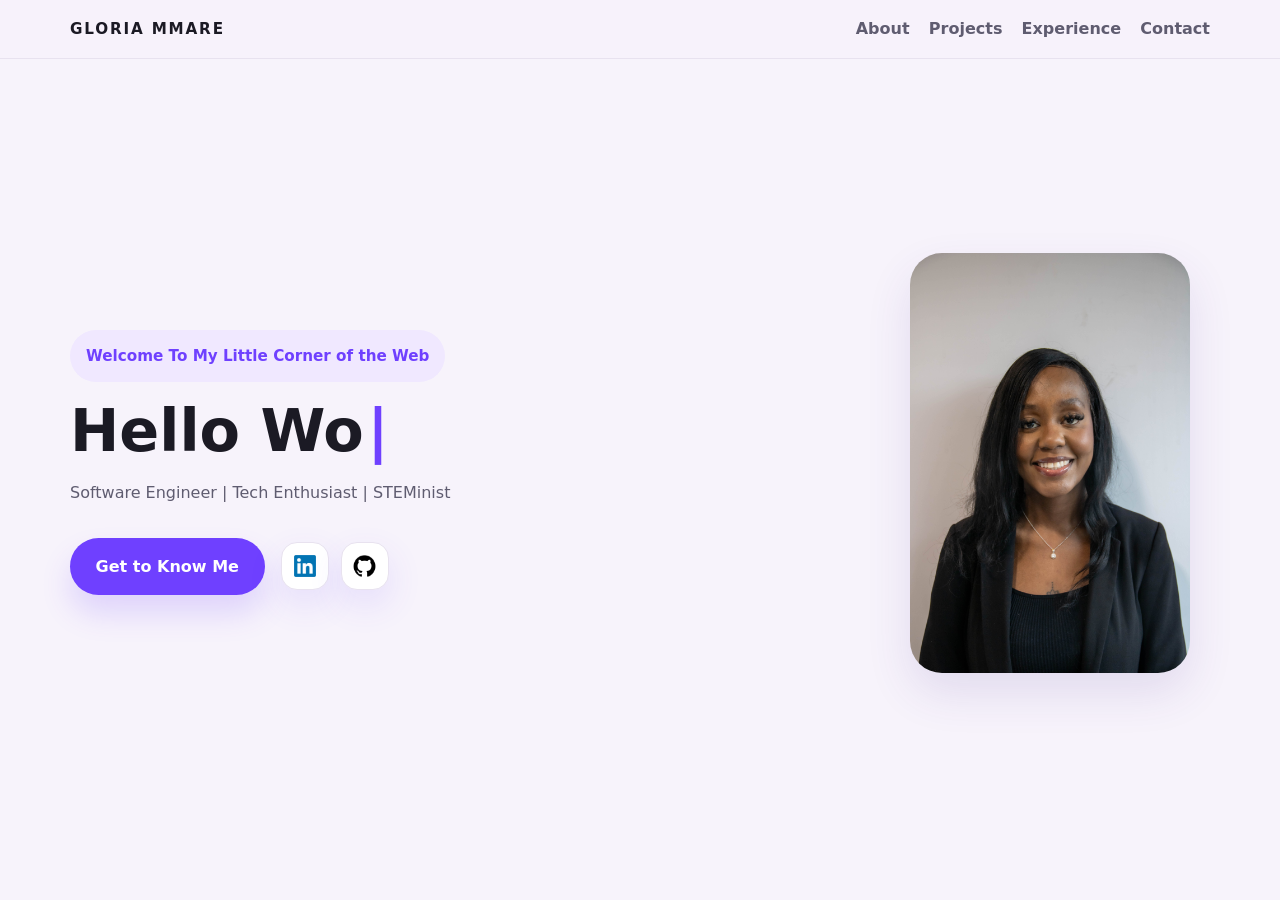
==== commit 0bdad711: "Adding more character to the website" ====
--- a/index.html
+++ b/index.html
@@ -26,7 +26,7 @@
     <section class="hero">
       <div>
         <span class="hero-badge"> Welcome To My Little Corner of the Web </span> 
-        <h1 class="hero-title">Hello World, I'm Gloria!</h1>
+        <h1 class="hero-title"><span id="typing-text"></span><span class="cursor" aria-hidden="true">|</span></h1>
         <p class="hero-description"> Software Engineer | Tech Enthusiast | STEMinist </p>
         <div class="hero-actions">
           <a href="about_me.html" class="button button-primary">Get to Know Me</a>
@@ -46,5 +46,6 @@
       </div>
     </section>
   </main>
+  <script src="script.js"></script>
 </body>
 </html>
--- a/style.css
+++ b/style.css
@@ -135,6 +135,17 @@
   line-height: 0.98;
 }
 
+.hero-title .cursor {
+  display: inline-block;
+  margin-left: 0.22rem;
+  color: var(--accent);
+  animation: blink 1s steps(2, start) infinite;
+}
+
+@keyframes blink {
+  to { visibility: hidden; }
+}
+
 .hero-description {
   max-width: 58ch;
   margin: 0;
@@ -259,12 +270,14 @@
 }
 
 .section {
-  padding: 4rem 0;
+  padding: 2.5rem 0;
 }
 
 .section-title {
   font-size: clamp(1.8rem, 2vw, 2.4rem);
   margin: 0 0 1rem;
+  color: var(--accent);
+  font-weight: 700;
 }
 
 .section-copy {
@@ -321,6 +334,63 @@
   color: var(--muted);
 }
 
+.contact-form {
+  display: grid;
+  gap: 1rem;
+  margin-top: 1.5rem;
+}
+
+.contact-form label {
+  display: block;
+  font-weight: 700;
+  color: var(--text);
+}
+
+.contact-form input,
+.contact-form textarea {
+  width: 100%;
+  padding: 1rem 1rem;
+  border: 1px solid var(--border);
+  border-radius: 18px;
+  background: #fbf7ff;
+  color: var(--text);
+  transition: border-color 0.2s ease, box-shadow 0.2s ease;
+}
+
+.contact-form input:focus,
+.contact-form textarea:focus {
+  outline: none;
+  border-color: rgba(111, 64, 255, 0.45);
+  box-shadow: 0 0 0 4px rgba(111, 64, 255, 0.08);
+}
+
+.contact-form button {
+  width: fit-content;
+  padding: 0.95rem 1.6rem;
+  border: none;
+  border-radius: 999px;
+  background: var(--accent);
+  color: white;
+  font-weight: 700;
+  cursor: pointer;
+  box-shadow: 0 16px 30px rgba(111, 64, 255, 0.22);
+  transition: transform 0.2s ease, background 0.2s ease;
+}
+
+.contact-form button:hover {
+  transform: translateY(-1px);
+  background: #5f32e6;
+}
+
+.form-success {
+  margin-bottom: 1.25rem;
+  padding: 1rem 1.2rem;
+  border-radius: 20px;
+  background: rgba(111, 64, 255, 0.12);
+  color: var(--accent);
+  font-weight: 700;
+}
+
 .card-list,
 .feature-list,
 .experience-card ul,
@@ -390,6 +460,12 @@
   overflow: hidden;
   display: flex;
   flex-direction: column;
+  transition: transform 0.25s ease, box-shadow 0.25s ease;
+}
+
+.project-card:hover {
+  transform: translateY(-6px);
+  box-shadow: 0 24px 60px rgba(111, 64, 255, 0.18);
 }
 
 .project-card img,
@@ -466,6 +542,15 @@
   .section-highlight {
     grid-template-columns: 1fr;
   }
+
+  .tech-stack ul {
+    grid-template-columns: repeat(2, minmax(160px, 1fr));
+  }
+
+  .cta-banner {
+    grid-template-columns: 1fr;
+    gap: 1rem;
+  }
 }
 
 @media (max-width: 680px) {
@@ -476,6 +561,8 @@
 
   .main-nav ul {
     gap: 0.8rem;
+    width: 100%;
+    justify-content: flex-start;
   }
 
   .hero-title {
@@ -484,5 +571,34 @@
 
   .hero-actions {
     width: 100%;
-  }
-}
+    flex-direction: column;
+    align-items: stretch;
+  }
+
+  .hero-actions .button {
+    width: 100%;
+    max-width: 320px;
+  }
+
+  .icon-actions {
+    width: 100%;
+    justify-content: flex-start;
+  }
+
+  .hero-image img {
+    width: 100%;
+    max-width: 280px;
+  }
+
+  .section {
+    padding: 2.5rem 0;
+  }
+
+  .cta-banner {
+    text-align: center;
+  }
+
+  .socials {
+    justify-content: flex-start;
+  }
+}
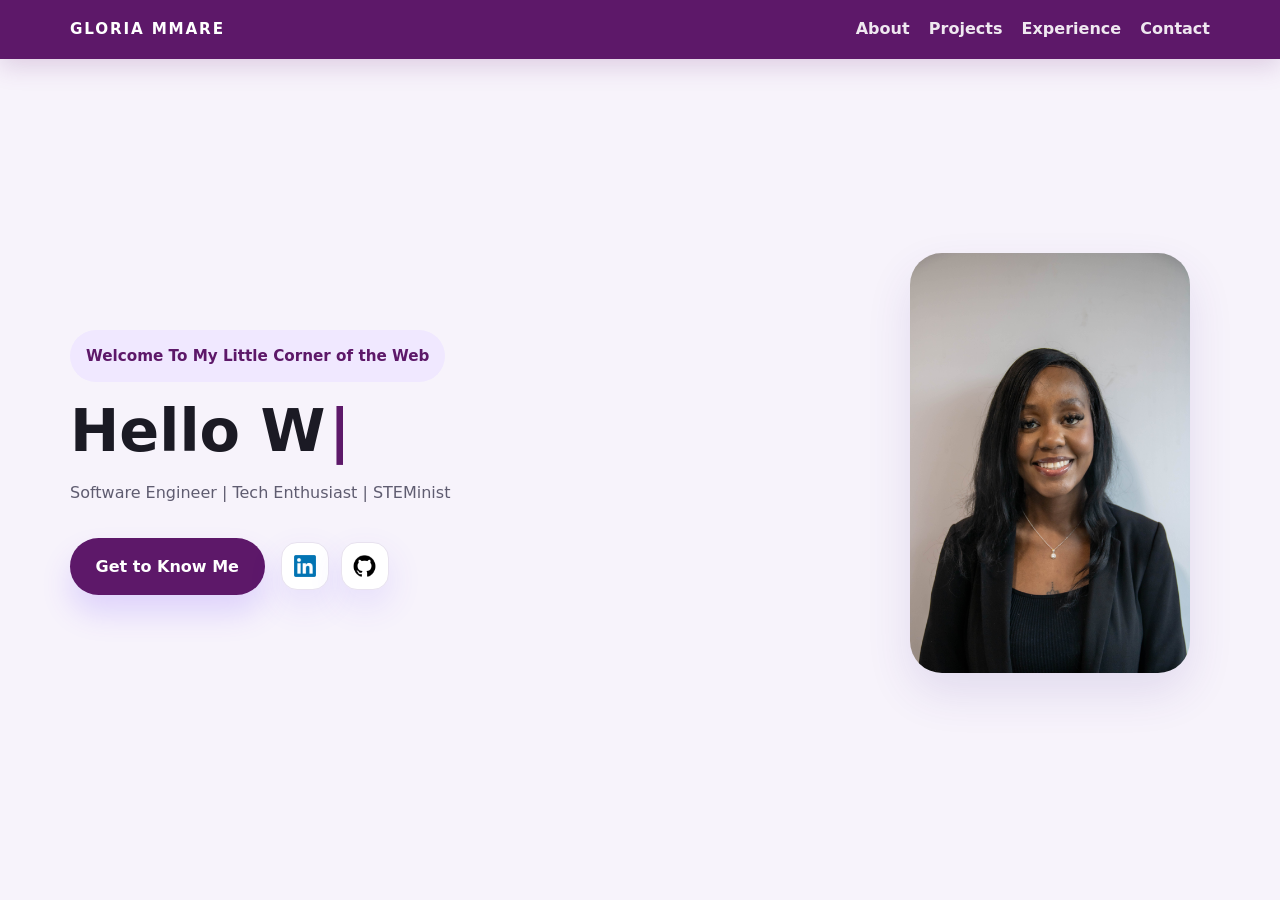
==== commit ffdc15df: "making the website mobile friendly" ====
--- a/index.html
+++ b/index.html
@@ -11,7 +11,12 @@
     <div class="container header-inner">
       <a href="index.html" class="brand"> GLORIA MMARE
       </a>
-      <nav class="main-nav">
+      <button class="nav-toggle" aria-label="Toggle navigation menu" aria-expanded="false" aria-controls="main-navigation">
+        <span></span>
+        <span></span>
+        <span></span>
+      </button>
+      <nav class="main-nav" id="main-navigation">
         <ul>
           <li><a href="about_me.html">About</a></li>
           <li><a href="projects.html">Projects</a></li>
--- a/style.css
+++ b/style.css
@@ -5,7 +5,7 @@
   --surface-strong: #f7f1ff;
   --text: #1b1a24;
   --muted: #5f5c70;
-  --accent: #6f40ff;
+  --accent: #5D1869;
   --accent-soft: #f0e8ff;
   --border: #e8e2ef;
   --shadow: 0 20px 45px rgba(72, 52, 145, 0.12);
@@ -66,8 +66,9 @@
   position: sticky;
   top: 0;
   z-index: 100;
-  background: rgba(247, 243, 251, 0.96);
-  border-bottom: 1px solid var(--border);
+  background: var(--accent);
+  border-bottom: 1px solid var(--accent);
+  box-shadow: 0 8px 24px rgba(126, 60, 137, 0.2);
 }
 
 .header-inner {
@@ -84,7 +85,7 @@
   text-transform: uppercase;
   font-size: 0.95rem;
   text-decoration: none;
-  color: var(--text);
+  color: white;
 }
 
 .main-nav ul {
@@ -97,15 +98,61 @@
 }
 
 .main-nav a {
-  color: var(--muted);
+  color: rgba(255, 255, 255, 0.9);
   text-decoration: none;
   font-weight: 600;
-  transition: color 0.2s ease;
+  transition: color 0.2s ease, opacity 0.2s ease;
 }
 
 .main-nav a:hover,
 .main-nav a:focus-visible {
-  color: var(--accent);
+  color: white;
+  opacity: 1;
+}
+
+.nav-toggle {
+  display: none;
+  border: 0;
+  background: transparent;
+  color: white;
+  cursor: pointer;
+  width: 2.4rem;
+  height: 2.4rem;
+  position: relative;
+}
+
+.nav-toggle span {
+  position: absolute;
+  left: 0;
+  right: 0;
+  height: 3px;
+  background: white;
+  border-radius: 999px;
+  transition: transform 0.3s ease, opacity 0.3s ease;
+}
+
+.nav-toggle span:nth-child(1) {
+  top: 0.55rem;
+}
+
+.nav-toggle span:nth-child(2) {
+  top: 1.05rem;
+}
+
+.nav-toggle span:nth-child(3) {
+  top: 1.55rem;
+}
+
+.nav-toggle.open span:nth-child(1) {
+  transform: translateY(0.5rem) rotate(45deg);
+}
+
+.nav-toggle.open span:nth-child(2) {
+  opacity: 0;
+}
+
+.nav-toggle.open span:nth-child(3) {
+  transform: translateY(-0.5rem) rotate(-45deg);
 }
 
 .hero {
@@ -553,41 +600,101 @@
   }
 }
 
-@media (max-width: 680px) {
-  .header-inner {
+@media (max-width: 768px) {
+  .site-header .header-inner {
+    position: relative;
+  }
+
+  .nav-toggle {
+    display: inline-flex;
+    align-items: center;
+    justify-content: center;
+    z-index: 150;
+    touch-action: manipulation;
+    padding: 0.6rem;
+    position: relative;
+  }
+
+  .main-nav {
+    display: none;
+    position: absolute;
+    left: 0;
+    right: 0;
+    top: 100%;
+    background: var(--accent);
+    padding: 1rem 1.5rem 1.5rem;
+    border-radius: 0 0 1.5rem 1.5rem;
+    border-top: 1px solid rgba(255, 255, 255, 0.18);
+    z-index: 140;
+  }
+
+  .main-nav.open {
+    display: block;
+  }
+
+  .main-nav ul {
+    display: flex;
     flex-direction: column;
+    gap: 0.9rem;
+    margin: 0;
+    padding: 0;
+    list-style: none;
+  }
+
+  .main-nav a {
+    display: block;
+    width: 100%;
+    padding: 0.75rem 0;
+  }
+
+  .hero {
+    grid-template-columns: 1fr;
     align-items: flex-start;
-  }
-
-  .main-nav ul {
-    gap: 0.8rem;
-    width: 100%;
-    justify-content: flex-start;
-  }
-
+    padding: 1.75rem 0;
+    text-align: center;
+  }
+
+  .hero-image {
+    order: -1;
+    display: inline-grid;
+    place-items: center;
+    overflow: hidden;
+  }
+
+  .hero-image img {
+    width: min(160px, 42vw);
+    height: min(160px, 42vw);
+    max-width: 100%;
+    object-fit: cover;
+    border-radius: 50%;
+    box-shadow: var(--shadow);
+  }
+
+  .hero-badge,
+  .hero-description,
   .hero-title {
-    font-size: 2.8rem;
+    margin-left: auto;
+    margin-right: auto;
   }
 
   .hero-actions {
-    width: 100%;
-    flex-direction: column;
-    align-items: stretch;
-  }
-
-  .hero-actions .button {
-    width: 100%;
-    max-width: 320px;
+    justify-content: center;
+    gap: 0.75rem;
+    margin-top: 1.75rem;
+  }
+
+  .hero-actions .button,
+  .hero-actions .icon-actions {
+    flex-shrink: 0;
+  }
+
+  .button {
+    padding: 0.75rem 1rem;
+    min-width: 0;
   }
 
   .icon-actions {
-    width: 100%;
-    justify-content: flex-start;
-  }
-
-  .hero-image img {
-    width: 100%;
-    max-width: 280px;
+    gap: 0.65rem;
   }
 
   .section {
@@ -597,8 +704,4 @@
   .cta-banner {
     text-align: center;
   }
-
-  .socials {
-    justify-content: flex-start;
-  }
-}
+}
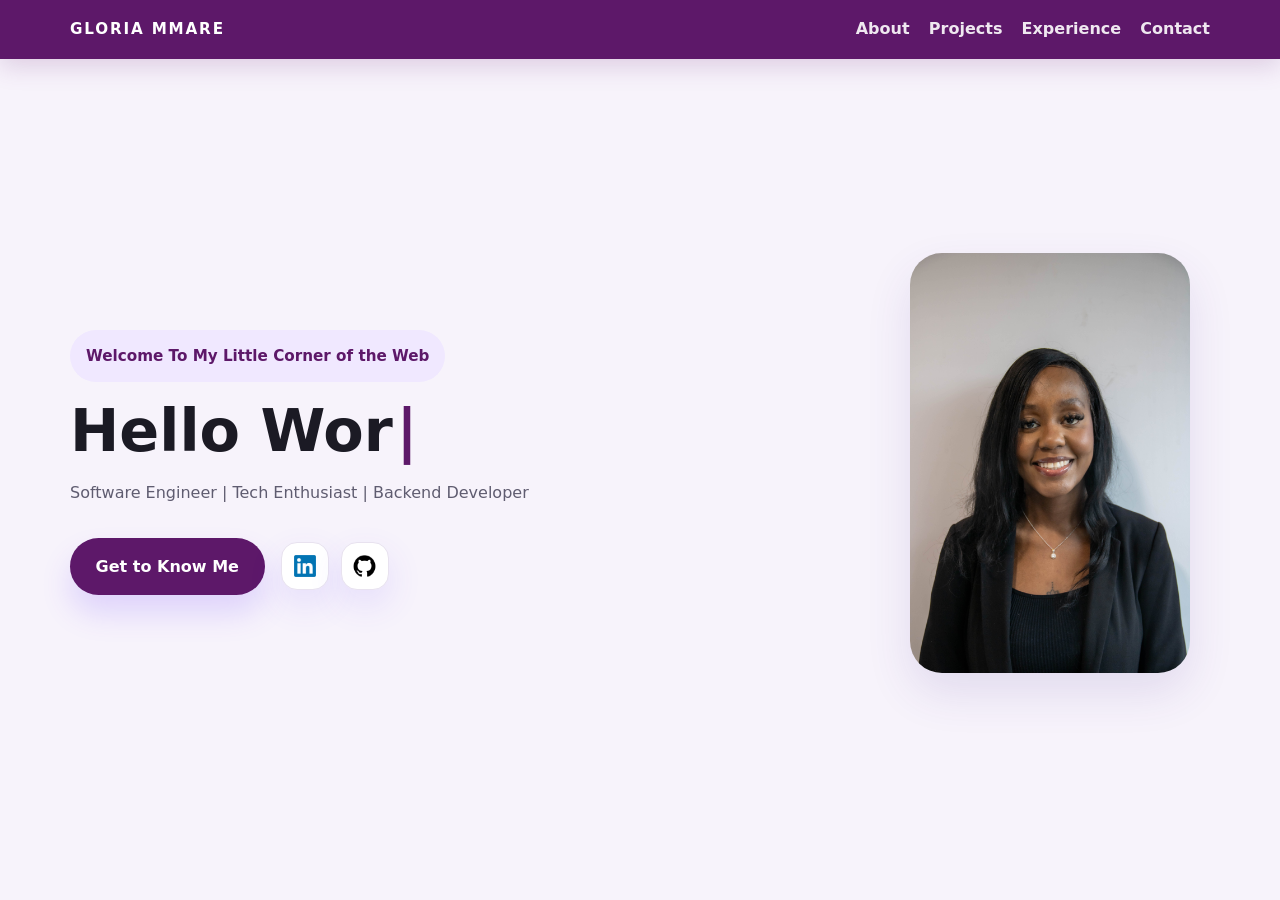
==== commit d45d1946: "minor adjustments" ====
--- a/index.html
+++ b/index.html
@@ -32,7 +32,7 @@
       <div>
         <span class="hero-badge"> Welcome To My Little Corner of the Web </span> 
         <h1 class="hero-title"><span id="typing-text"></span><span class="cursor" aria-hidden="true">|</span></h1>
-        <p class="hero-description"> Software Engineer | Tech Enthusiast | STEMinist </p>
+        <p class="hero-description"> Software Engineer | Tech Enthusiast | Backend Developer </p>
         <div class="hero-actions">
           <a href="about_me.html" class="button button-primary">Get to Know Me</a>
           <div class="icon-actions">
--- a/style.css
+++ b/style.css
@@ -650,6 +650,7 @@
   .hero {
     grid-template-columns: 1fr;
     align-items: flex-start;
+    gap: 0.75rem;
     padding: 1.75rem 0;
     text-align: center;
   }
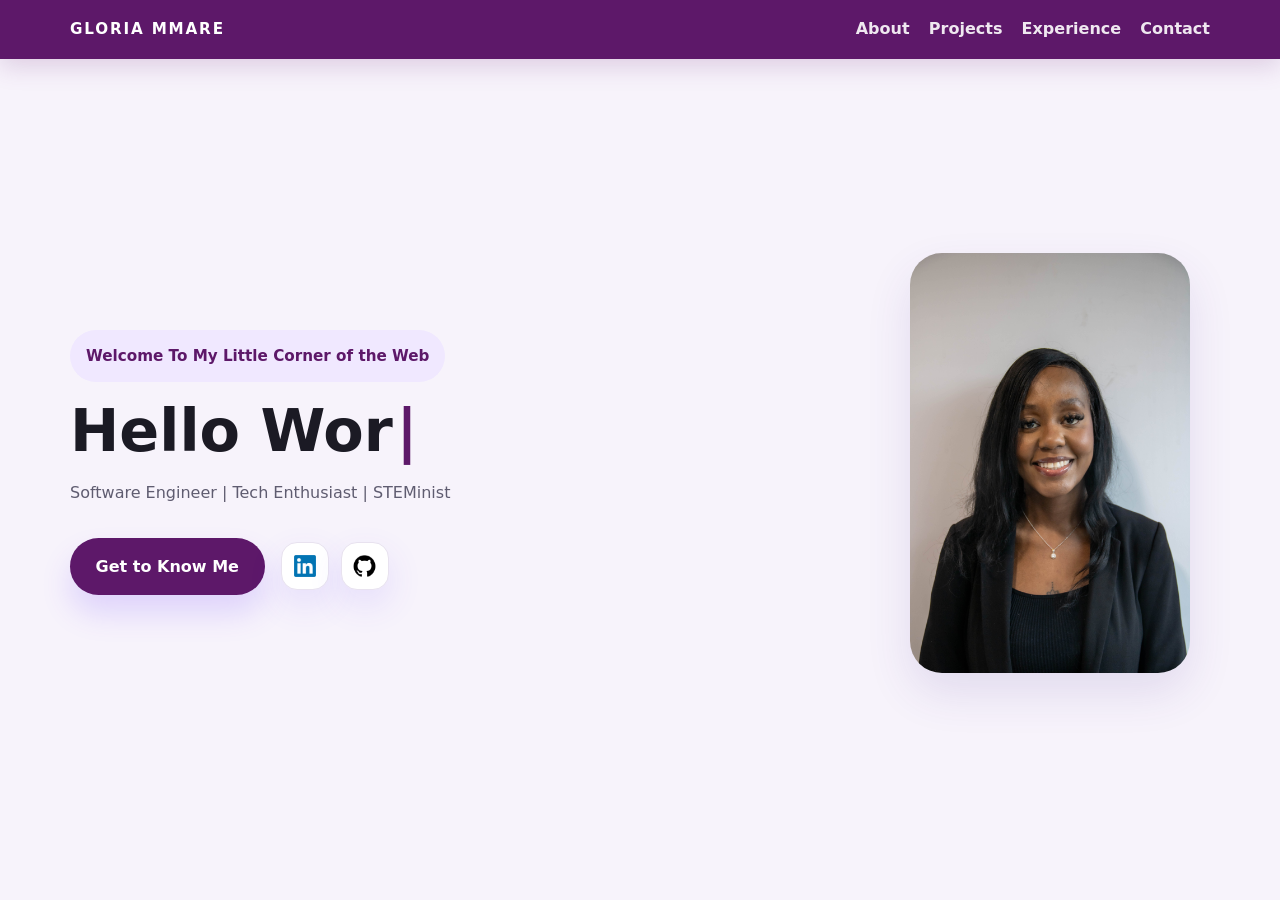
==== commit 3459dc78: "more minor changes for mobile" ====
--- a/index.html
+++ b/index.html
@@ -32,7 +32,7 @@
       <div>
         <span class="hero-badge"> Welcome To My Little Corner of the Web </span> 
         <h1 class="hero-title"><span id="typing-text"></span><span class="cursor" aria-hidden="true">|</span></h1>
-        <p class="hero-description"> Software Engineer | Tech Enthusiast | Backend Developer </p>
+        <p class="hero-description"> Software Engineer | Tech Enthusiast | STEMinist </p>
         <div class="hero-actions">
           <a href="about_me.html" class="button button-primary">Get to Know Me</a>
           <div class="icon-actions">
--- a/style.css
+++ b/style.css
@@ -650,8 +650,8 @@
   .hero {
     grid-template-columns: 1fr;
     align-items: flex-start;
-    gap: 0.75rem;
-    padding: 1.75rem 0;
+    gap: 0.25rem;
+    padding: 0.25rem 0;
     text-align: center;
   }
 
@@ -669,6 +669,7 @@
     object-fit: cover;
     border-radius: 50%;
     box-shadow: var(--shadow);
+    margin-bottom: 0;
   }
 
   .hero-badge,
@@ -678,6 +679,7 @@
     margin-right: auto;
   }
 
+
   .hero-actions {
     justify-content: center;
     gap: 0.75rem;
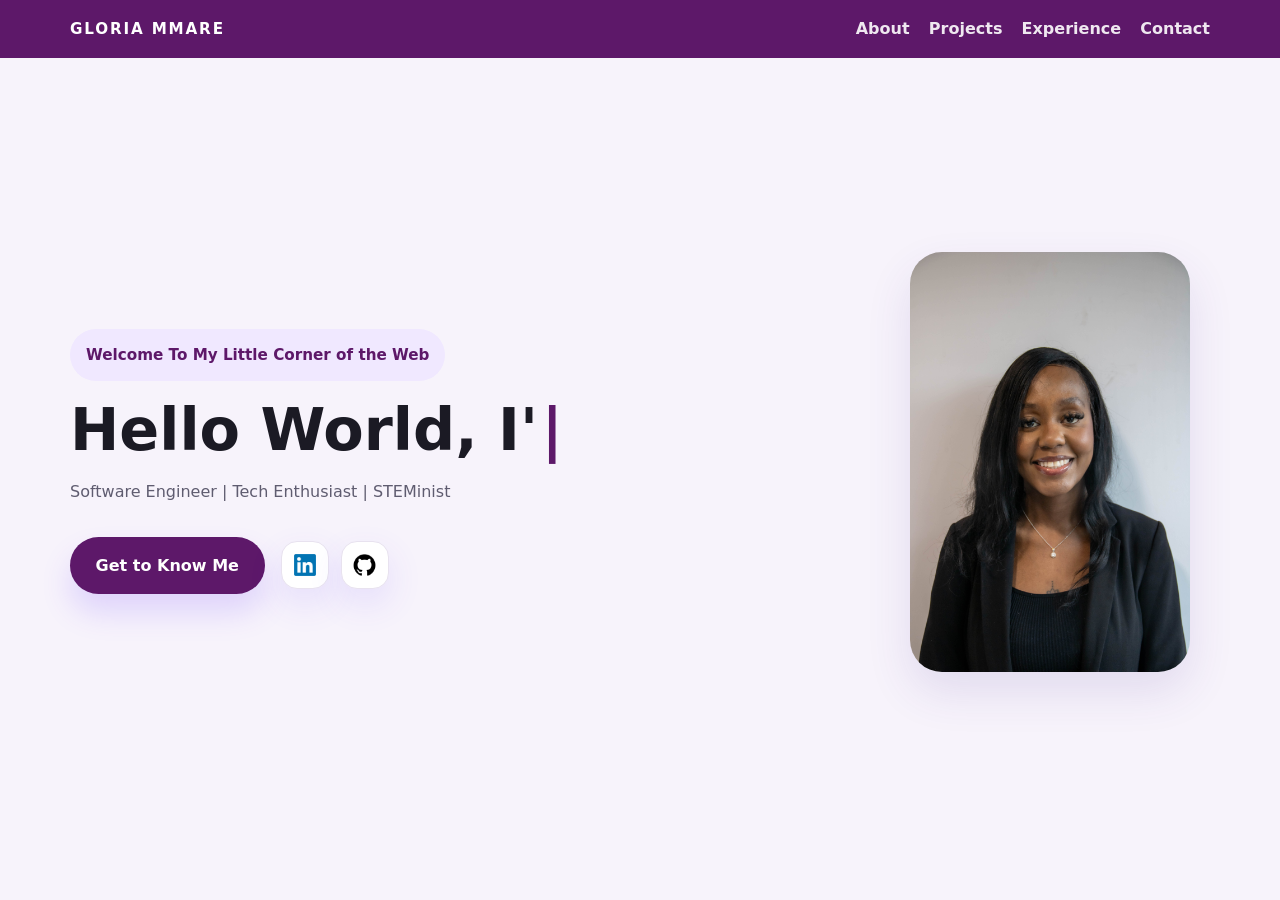
==== commit 38a8e040: "fixing the image gap" ====
--- a/index.html
+++ b/index.html
@@ -3,7 +3,7 @@
 <head>
   <meta charset="UTF-8" />
   <meta name="viewport" content="width=device-width, initial-scale=1.0" />
-  <title>Gloria Mmare | Aspiring Software Engineer</title>
+  <title>Gloria Mmare | Software Engineer</title>
   <link rel="stylesheet" href="style.css" />
 </head>
 <body class="homepage">
--- a/style.css
+++ b/style.css
@@ -43,7 +43,7 @@
 
 img {
   max-width: 100%;
-  display: block;
+  
 }
 
 a {
@@ -67,8 +67,8 @@
   top: 0;
   z-index: 100;
   background: var(--accent);
-  border-bottom: 1px solid var(--accent);
-  box-shadow: 0 8px 24px rgba(126, 60, 137, 0.2);
+  border-bottom: none;
+  box-shadow: none;
 }
 
 .header-inner {
@@ -157,11 +157,11 @@
 
 .hero {
   display: grid;
-  grid-template-columns: minmax(0, 1.15fr) minmax(220px, 320px);
+  grid-template-columns: minmax(0, 1fr) minmax(220px, 320px);
   align-items: center;
-  gap: 2rem;
+  gap: 0;
   min-height: 100%;
-  padding: 2.5rem 0;
+  padding: 0.5rem 0;
 }
 
 .hero-badge {
@@ -174,6 +174,9 @@
   color: var(--accent);
   font-size: 0.95rem;
   font-weight: 700;
+  margin-top: 0;
+  margin-left: auto;
+  margin-right: auto;
 }
 
 .hero-title {
@@ -669,7 +672,7 @@
     object-fit: cover;
     border-radius: 50%;
     box-shadow: var(--shadow);
-    margin-bottom: 0;
+   
   }
 
   .hero-badge,
@@ -682,8 +685,8 @@
 
   .hero-actions {
     justify-content: center;
-    gap: 0.75rem;
-    margin-top: 1.75rem;
+    gap: 0.25rem;
+    margin-top: 0.75rem;
   }
 
   .hero-actions .button,
